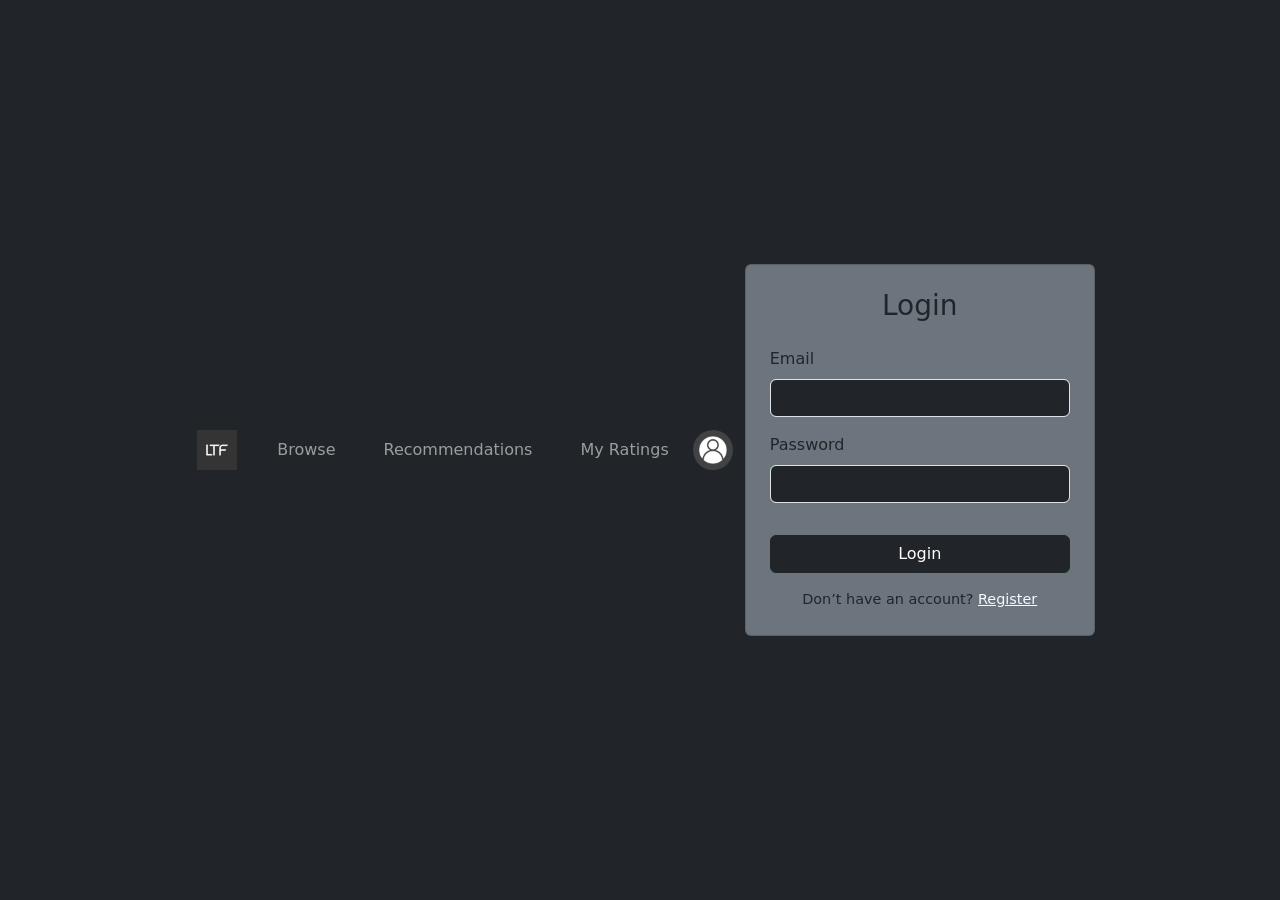
==== index.html @ a20f9b36 "Update index.html" ====
<!DOCTYPE html>
<html>
<head>
    <title>Login</title>
    <link rel="stylesheet" href="style.css">
    <link href="https://cdn.jsdelivr.net/npm/bootstrap@5.3.2/dist/css/bootstrap.min.css" rel="stylesheet">
</head>

<body class="bg-dark text-light d-flex justify-content-center align-items-center" style="height: 100vh;">

    <nav class="navbar navbar-expand-lg navbar-dark bg-dark">
  <div class="container-fluid">
    <a class="navbar-brand" href="#">
      <img src="logo.png" width="40">
    </a>

    <ul class="navbar-nav mx-auto flex-row">
      <li class="nav-item">
        <a class="nav-link mx-3" href="browser.html">Browse</a>
      </li>
      <li class="nav-item">
        <a class="nav-link mx-3" href="index.html">Recommendations</a>
      </li>
      <li class="nav-item">
        <a class="nav-link mx-3" href="ratings.html">My Ratings</a>
      </li>
    </ul>

    <img src="profile.jpg" width="40" class="rounded-circle">
  </div>
</nav>
    <div class="card bg-secondary p-4" style="width: 350px;">
        <h3 class="text-center mb-4">Login</h3>

        <form action="dashboard.html" method="POST">

            <div class="mb-3">
                <label class="form-label">Email</label>
                <input type="email" class="form-control bg-dark text-light" placeholder="Enter your email">
            </div>

            <div class="mb-3">
                <label class="form-label">Password</label>
                <input type="password" class="form-control bg-dark text-light" placeholder="Enter your password">
            </div>

            <button type="submit" class="btn btn-dark w-100 mt-3">Login</button>

        </form>

        <p class="text-center mt-3 mb-0" style="font-size: 0.9rem;">
            Don’t have an account? <a href="#" class="text-light">Register</a>
        </p>
    </div>

</body>
</html>
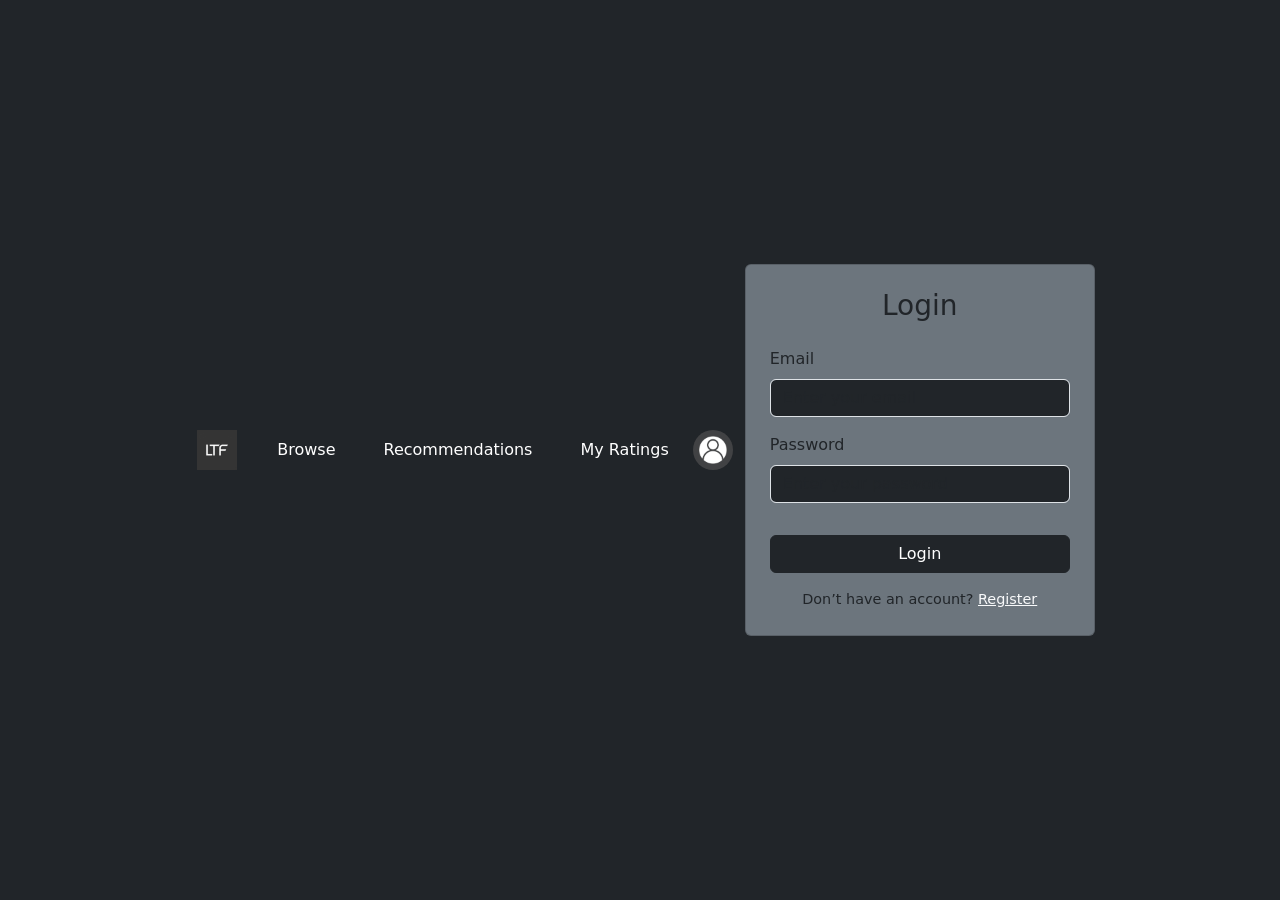
==== commit 0daa133d: "save" ====
--- a/index.html
+++ b/index.html
@@ -4,6 +4,40 @@
     <title>Login</title>
     <link rel="stylesheet" href="style.css">
     <link href="https://cdn.jsdelivr.net/npm/bootstrap@5.3.2/dist/css/bootstrap.min.css" rel="stylesheet">
+
+    <script>
+      document.getElementById("loginForm").addEventListener("submit", async function(e) {
+       e.preventDefault();
+
+       const email = document.getElementById("email").value;
+       const password = document.getElementById("password").value;
+
+       try {
+        const response = await fetch("http://localhost:5000/login", {
+          method: "POST",
+          headers: {
+            "content-Type": "application/json"
+          },
+          body: JSON.stringift({
+            email: email,
+            password: password
+          })
+        }),
+        const data = await response.json();
+
+        if (response.ok) {
+          localStorage.setItem("token", data.token);
+
+          window.location.href = "dashboard.html";
+        }else {
+          alert(data.error || "login failed");
+        }
+       } catch (error) {
+        console.error(error);
+        alert("server error");
+       }
+      })
+    </script>
 </head>
 
 <body class="bg-dark text-light d-flex justify-content-center align-items-center" style="height: 100vh;">
@@ -32,16 +66,16 @@
     <div class="card bg-secondary p-4" style="width: 350px;">
         <h3 class="text-center mb-4">Login</h3>
 
-        <form action="dashboard.html" method="POST">
+        <form id="loginForm">
 
             <div class="mb-3">
                 <label class="form-label">Email</label>
-                <input type="email" class="form-control bg-dark text-light" placeholder="Enter your email">
+                <input id = "email" type="email" class="form-control bg-dark text-light" placeholder="Enter your email">
             </div>
 
             <div class="mb-3">
                 <label class="form-label">Password</label>
-                <input type="password" class="form-control bg-dark text-light" placeholder="Enter your password">
+                <input id= "password" type="password" class="form-control bg-dark text-light" placeholder="Enter your password">
             </div>
 
             <button type="submit" class="btn btn-dark w-100 mt-3">Login</button>
--- a/style.css
+++ b/style.css
@@ -0,0 +1,92 @@
+.card-title {
+  min-height: 48px;
+}
+
+.card-text {
+  margin-bottom: 5px;
+}
+
+.card-img-top {
+  height: 300px;
+  object-fit: cover;
+}
+
+body {
+    background-color: #141414;
+    color: white;
+}
+
+/* Navbar */
+.navbar {
+    background-color: #000;
+}
+
+.nav-link {
+    color: white !important;
+}
+
+/* Section boxes */
+.section-card {
+    background-color: #1f1f1f;
+    padding: 20px;
+    border-radius: 10px;
+}
+
+/* Table */
+.table {
+    color: white;
+}
+
+.table thead {
+    background-color: #2a2a2a;
+}
+
+/* Buttons */
+.btn-primary {
+    background-color: #e50914;
+    border: none;
+}
+
+.btn-primary:hover {
+    background-color: #b20710;
+}
+
+.btn-secondary {
+    background-color: #444;
+    border: none;
+}
+
+/* Review cards */
+.review-card {
+    background-color: #1f1f1f;
+    padding: 15px;
+    border-radius: 10px;
+}
+
+/* Section containers */
+.section-card {
+    background-color: #1f1f1f;
+    padding: 20px;
+    border-radius: 10px;
+}
+
+/* Statistics boxes */
+.stat-box {
+    background-color: #2a2a2a;
+    padding: 20px;
+    width: 30%;
+    text-align: center;
+    border-radius: 8px;
+}
+
+/* Review cards */
+.review-card {
+    background-color: #2a2a2a;
+    padding: 15px;
+    border-radius: 10px;
+}
+
+/* Button spacing */
+.review-card button {
+    margin-right: 10px;
+}
